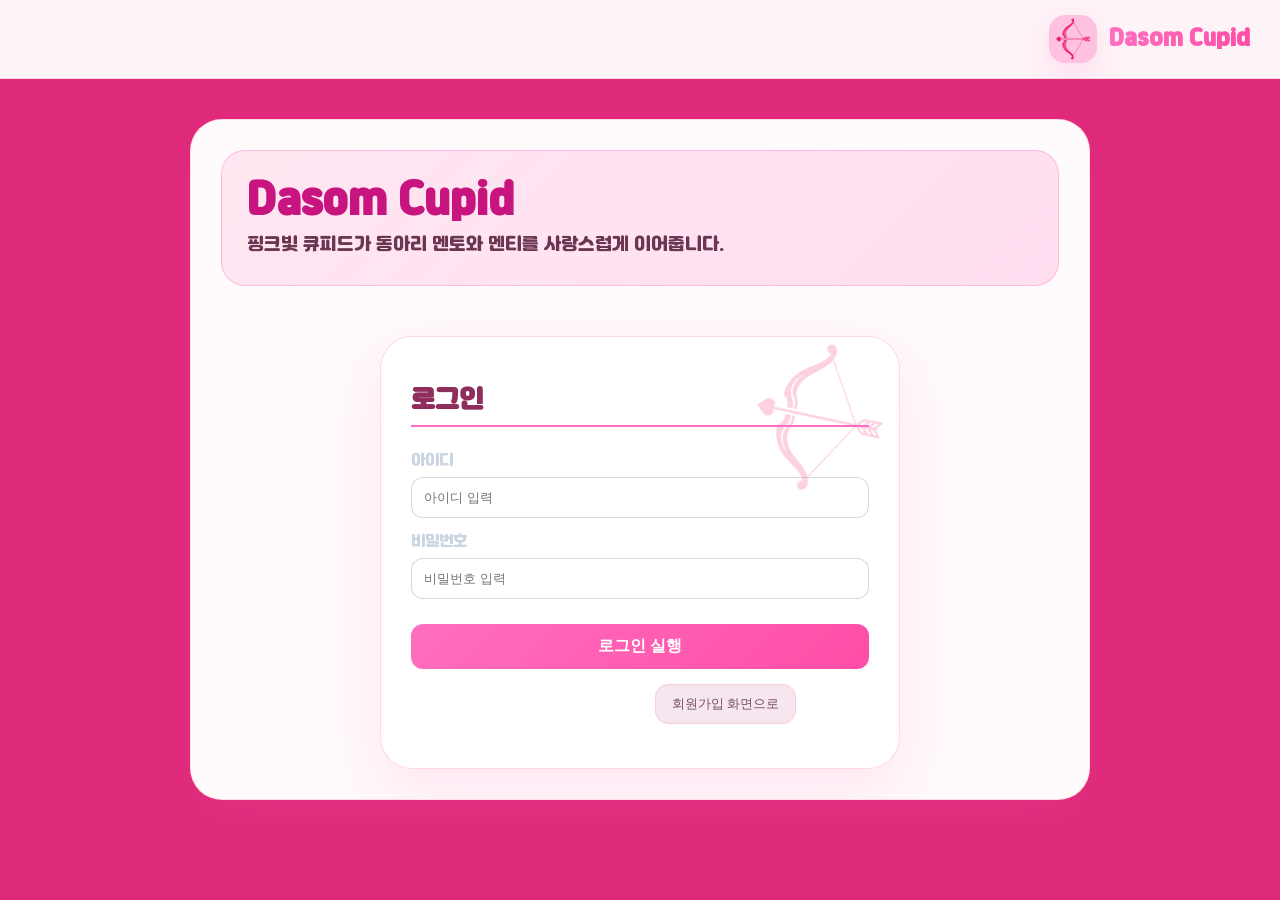
==== frontend/index.html @ c174c7ed "da" ====
<!DOCTYPE html>
<html lang="ko">
<head>
    <meta charset="UTF-8">
    <meta name="viewport" content="width=device-width, initial-scale=1.0">
    <title>Dasom Cupid</title>
    <link rel="icon" href="img/cupid_logo.png" type="image/png">
    <link href="https://fonts.googleapis.com/css2?family=Inter:wght@300;400;500;600&display=swap" rel="stylesheet">
    <link rel="stylesheet" href="css/style.css">
    <link rel="stylesheet" href="css/mission.css">
</head>
<body>
    <div class="background-shapes">
        <div class="shape shape-1"></div>
        <div class="shape shape-2"></div>
        <div class="shape shape-3"></div>
    </div>
    
    <nav id="navbar" class="glass-nav">
        <div class="nav-links">
            <button onclick="switchScreen('profile')" id="btn-profile" style="display:none;">내 프로필</button>
            <button onclick="switchScreen('mission')" id="btn-mission" style="display:none;">미션 보드</button>
            <button onclick="switchScreen('score')" id="btn-score" style="display:none;">리더보드</button>
            <button onclick="switchScreen('matching')" id="btn-matching" style="display:none;">매칭 현황</button>
            <button onclick="switchScreen('users')" id="btn-users" style="display:none;">회원 목록</button>
            <button onclick="logout()" id="btn-logout" class="nav-logout" style="display:none;">로그아웃</button>
        </div>
        <div class="logo">
            <span class="logo-mark" aria-hidden="true">
                <img src="img/cupid_logo.png" alt="Dasom Cupid 로고">
            </span>
            <span class="logo-title">Dasom Cupid</span>
        </div>
    </nav>

    <div class="container glass-container">
        <div class="hero">
            <div class="hero-text">
                <h1>Dasom Cupid</h1>
                <p>핑크빛 큐피드가 동아리 멘토와 멘티를 사랑스럽게 이어줍니다.</p>
            </div>
        </div>
        <!-- 1. 로그인 + 회원가입 창 -->
        <div id="login" class="screen active fade-in">
            <h2>로그인</h2>
            <div class="form-group">
                <label>아이디</label>
                <input type="text" id="login-username" placeholder="아이디 입력">
            </div>
            <div class="form-group">
                <label>비밀번호</label>
                <input type="password" id="login-password" placeholder="비밀번호 입력">
            </div>
            <button class="btn-submit" onclick="login()">로그인 실행</button>
            <p id="login-msg" class="msg"></p>
            <p class="login-note" style="margin-top:15px;">회원가입이 처음이신가요? <button class="btn-secondary" onclick="switchScreen('signup')">회원가입 화면으로</button></p>
        </div>

        <!-- 2. 회원가입 창 -->
        <div id="signup" class="screen fade-in">
            <h2>새로운 다소미 가입</h2>
            <div class="signup-box">
                <div class="form-grid">
                    <div class="form-group">
                        <label>아이디</label>
                        <input type="text" id="reg-id" placeholder="ID">
                    </div>
                    <div class="form-group">
                        <label>비밀번호</label>
                        <input type="password" id="reg-pwd">
                    </div>
                    <div class="form-group">
                        <label>이름</label>
                        <input type="text" id="reg-name">
                    </div>
                    <div class="form-group">
                        <label>성별</label>
                        <select id="reg-gender"><option value="M">남성</option><option value="F">여성</option></select>
                    </div>
                    <div class="form-group">
                        <label>나이</label>
                        <input type="number" id="reg-age" value="20">
                    </div>
                    <div class="form-group">
                        <label>MBTI</label>
                        <input type="text" id="reg-mbti" placeholder="예: INTP">
                    </div>
                    <div class="form-group">
                        <label>주거 형태</label>
                        <select id="reg-living"><option value="자취">자취</option><option value="통학">통학</option><option value="기숙사">기숙사</option></select>
                    </div>
                    <div class="form-group">
                        <label>학적 상태 (역할)</label>
                        <select id="reg-role"><option value="false">신입생 (멘티)</option><option value="true">재학생 (멘토)</option></select>
                    </div>
                    <div class="form-group span-2">
                        <label>휴대폰 번호</label>
                        <input type="text" id="reg-phone" placeholder="010-0000-0000">
                    </div>
                    <div class="form-group span-2">
                        <label>취미 (관심 분야 다중 선택)</label>
                        <div id="hobbies-container" class="hobbies-grid">
                            <!-- JS로 취미 카테고리 렌더링 예정 -->
                        </div>
                    </div>
                </div>
                <button class="btn-submit" onclick="register()">회원가입 실행</button>
                <p id="reg-msg" class="msg"></p>
                <p class="login-note" style="margin-top:15px;">이미 계정이 있으신가요? <button class="btn-secondary" onclick="switchScreen('login')">로그인 화면으로</button></p>
            </div>
        </div>

        <!-- 3. 프로필 창 (내 프로필 + 매칭 상대) -->
        <div id="profile" class="screen fade-in">
            <h2>내 프로필</h2>
            <div class="profile-grid">
                <div class="card glass-card" id="profile-info">
                    <p>로그인하면 내 프로필 정보를 이곳에서 확인할 수 있습니다.</p>
                </div>
                <div class="card glass-card" id="partner-info">
                    <h3>매칭 상대</h3>
                    <p>매칭 정보를 불러오는 중입니다.</p>
                </div>
            </div>
            <div class="actions" style="margin-top:18px; gap:10px; display:flex; flex-wrap:wrap;">
                <button class="btn-secondary" onclick="loadProfileScreen()">새로고침</button>
            </div>
        </div>

        <!-- 4. 매칭 창 -->
        <div id="matching" class="screen fade-in">
            <h2>매칭 결과</h2>
            <div class="actions">
                <button class="btn-secondary" onclick="triggerMatching()" id="btn-admin-match" style="display:none;">매칭 알고리즘 실행</button>
                <button class="btn-secondary" onclick="fetchMyMatch()" id="btn-refresh-match">내 매칭 정보 새로고침</button>
            </div>
            <div class="admin-note" id="admin-match-result" style="display:none;"></div>
            <div class="card glass-card" id="match-info">
                <h3>내 파트너 정보</h3>
                <p>아직 매칭 정보를 불러오지 않았거나, 매칭되지 않았습니다.</p>
            </div>
        </div>

        <!-- 4. 미션 창 -->
        <div id="mission" class="screen fade-in">
            <h2>진행중인 미션 보드</h2>
            <div class="actions">
                <button class="btn-secondary" onclick="fetchMissions()">우리 팀 미션 새로고침</button>
            </div>
            <div class="progress-header">
                <div class="progress-text"><span id="mission-completed-count">0</span> / 8</div>
                <div class="progress-bar"><div class="progress-bar-fill" id="mission-progress-bar-fill"></div></div>
            </div>
            <div class="dasom-wrap">
                <img src="img/dasom-map.png" alt="DASOM 진행 지도" class="dasom-map-img">
                <div class="island-overlays" id="mission-island-overlays"></div>
                <div id="mission-walker" class="walker-marker">🐾</div>
            </div>
            <p class="map-hint">섬 위의 <strong>?</strong> 를 눌러 그 섬의 미션을 확인하세요.</p>
            <div class="debug-panel" id="missionDebugPanel">
                <label for="missionDebugSlider">진행도 조절 (테스트용): <span id="missionDebugValue">0</span> / 8</label>
                <input type="range" id="missionDebugSlider" min="0" max="8" value="0" step="1">
                <div style="margin-top:8px; font-size:12px; color:var(--muted);">테스트용 슬라이더는 화면 진행도만 조절합니다.</div>
            </div>
            <div class="card glass-card" id="assign-mission-admin" style="margin-top:20px; border: 1px dashed #a855f7; display:none;">
                <h3>새로운 미션 할당 (관리자용 Mock)</h3>
                <input type="number" id="mission-match-id" placeholder="매칭 ID (위의 내 매칭정보에서 확인)" style="margin-bottom:10px;">
                <input type="text" id="mission-title" placeholder="미션 제목" style="margin-bottom:10px;">
                <input type="text" id="mission-desc" placeholder="내용" style="margin-bottom:10px;">
                <button class="btn-submit" onclick="adminAssignMission()">팀에 미션 부여하기</button>
                <p id="mission-assign-msg" class="msg"></p>
            </div>
        </div>

        <!-- 5. 점수 확인 창 -->
        <div id="score" class="screen fade-in">
            <h2>점수 확인 (리더보드)</h2>
            <div class="actions">
                <button class="btn-secondary" onclick="fetchLeaderboard()">리더보드 업데이트</button>
            </div>
            <table class="glass-table">
                <thead>
                    <tr>
                        <th>순위</th>
                        <th>멘토-멘티 팀</th>
                        <th>완료 누적 미션 수</th>
                        <th>누적 점수</th>
                    </tr>
                </thead>
                <tbody id="leaderboard-body">
                </tbody>
            </table>
        </div>

        <!-- 6. 회원 목록 창 -->
        <div id="users" class="screen fade-in">
            <h2>전체 회원 목록 (관리자 모드)</h2>
            <div class="actions">
                <button class="btn-secondary" onclick="fetchUsers()">회원 목록 새로고침</button>
            </div>
            <table class="glass-table">
                <thead>
                    <tr>
                        <th>ID (이름)</th>
                        <th>역할</th>
                        <th>MBTI</th>
                        <th>거주지</th>
                        <th>취미</th>
                        <th>상태</th>
                    </tr>
                </thead>
                <tbody id="users-body">
                </tbody>
            </table>
        </div>
    </div>

    <!-- 섬 미션 목록 팝업 (지도의 ? 아이콘 클릭 시) -->
    <div class="modal-overlay" id="islandModal">
        <div class="modal-card island-modal-card">
            <h3 id="islandModalTitle">섬</h3>
            <p class="island-modal-sub" id="islandModalSub"></p>
            <div class="mission-list" id="islandMissionList"></div>
            <div class="modal-actions">
                <button id="islandModalClose" class="btn-secondary">닫기</button>
            </div>
        </div>
    </div>

    <!-- 미션 사진 인증 모달 -->
    <div class="modal-overlay" id="missionUploadModal">
        <div class="modal-card">
            <h3 id="missionModalTitle">미션 제목</h3>
            <input type="file" id="missionPhotoInput" accept="image/*">
            <p class="modal-msg" id="missionModalMsg"></p>
            <div class="modal-actions">
                <button id="missionModalCancel" class="btn-secondary">취소</button>
                <button id="missionModalSubmit" class="btn-primary">완료 처리</button>
            </div>
        </div>
    </div>

    <script src="js/app.js"></script>
    <script>
    const SESSION_KEY = 'dasom_session';

    function saveSession() {
        localStorage.setItem(SESSION_KEY, JSON.stringify({
            userId: currentUserId,
            matchId: currentMatchId,
            isAdmin: isAdmin
        }));
    }

    function clearSession() {
        localStorage.removeItem(SESSION_KEY);
    }

    async function restoreSession() {
        const raw = localStorage.getItem(SESSION_KEY);
        if (!raw) return;

        let saved;
        try {
            saved = JSON.parse(raw);
        } catch (e) {
            clearSession();
            return;
        }
        if (!saved.userId && !saved.isAdmin) return;

        currentUserId = saved.userId;
        currentMatchId = saved.matchId;
        isAdmin = saved.isAdmin === true;

        applyNavForRole();
        document.getElementById('btn-mission').style.display = saved.matchId ? 'inline-block' : 'none';

        if (isAdmin) {
            switchScreen('matching');
            return;
        }

        try {
            const res = await fetch(`${API_BASE_URL}/users/${saved.userId}`);
            if (!res.ok) throw new Error();
            currentUserProfile = await res.json();
        } catch (e) {
            clearSession();
            return;
        }

        switchScreen('profile');
    }

    const _originalLogin = window.login;
    window.login = async function () {
        currentUserId = null;
        isAdmin = false;
        clearSession();
        await _originalLogin.apply(this, arguments);
        if (currentUserId || isAdmin) {
            saveSession();
        }
    };

    window.addEventListener('load', restoreSession);
    </script>
</body>
</html>
---- frontend/css/style.css ----
:root {
    --primary: #ff6fbf;
    --primary-hover: #ff4da6;
    --bg-color: #df2a7b;
    --text-color: #2b1a32;
    --glass-bg: rgba(255, 255, 255, 0.95);
    --glass-border: rgba(255, 182, 193, 0.45);
    --card-bg: rgba(255, 255, 255, 0.98);
    --shadow-color: rgba(255, 111, 191, 0.18);
}

@font-face {
    font-family: 'JalnanGothic';
    src: url('../../fonts/Jalnan2TTF.ttf') format('truetype'),
        url('../../fonts/Jalnan2.otf') format('opentype');
    font-weight: normal;
    font-style: normal;
    font-display: swap;
}

body {
    font-family: 'JalnanGothic', 'Inter', sans-serif;
    background: var(--bg-color);
    color: var(--text-color);
    margin: 0;
    padding: 0;
    min-height: 100vh;
    overflow-x: hidden;
}

/* Background Animated Shapes for modern look */
.background-shapes {
    display: none;
}

.shape {
    position: absolute;
    filter: blur(80px);
    opacity: 0.6;
    animation: float 20s infinite alternate;
}

.shape-1 {
    top: -10%;
    left: -10%;
    width: 520px;
    height: 520px;
    background: #ff99c8;
    border-radius: 50%;
}

.shape-2 {
    bottom: -20%;
    right: -14%;
    width: 640px;
    height: 640px;
    background: #ff5eb1;
    border-radius: 50%;
    animation-delay: -5s;
}

.shape-3 {
    top: 32%;
    left: 42%;
    width: 360px;
    height: 360px;
    background: #ffb8d9;
    border-radius: 50%;
    animation-delay: -10s;
}

@keyframes float {
    0% {
        transform: translate(0, 0) scale(1);
    }

    100% {
        transform: translate(100px, 50px) scale(1.2);
    }
}

/* Nav */
.glass-nav {
    background: rgba(255, 255, 255, 0.95);
    backdrop-filter: blur(12px);
    -webkit-backdrop-filter: blur(12px);
    border-bottom: 1px solid rgba(255, 182, 193, 0.45);
    padding: 15px 30px;
    display: flex;
    justify-content: space-between;
    align-items: center;
    position: sticky;
    top: 0;
    z-index: 100;
}

.logo {
    display: inline-flex;
    align-items: center;
    gap: 12px;
    font-size: 1.25rem;
    font-weight: 700;
    color: var(--text-color);
}

.logo-mark {
    width: 48px;
    height: 48px;
    display: inline-flex;
    border-radius: 16px;
    background: rgba(255, 77, 166, 0.3);
    align-items: center;
    justify-content: center;
    box-shadow: 0 10px 30px rgba(255, 77, 166, 0.15);
}

.logo-mark img {
    width: 180%;
    height: 180%;
    object-fit: contain;
    border-radius: 10px;
}

.logo-title {
    display: inline-block;
    background: linear-gradient(90deg, #ff6fbf, #ff4da6);
    -webkit-background-clip: text;
    -webkit-text-fill-color: transparent;
}
<<<<<<< HEAD
.nav-links {
    display: flex;
    align-items: center;
    gap: 8px;
}
=======

>>>>>>> master
.nav-links button {
    background: rgba(255, 255, 255, 0.75);
    color: var(--text-color);
    border: 1px solid var(--glass-border);
    padding: 9px 18px;
    margin: 0;
    cursor: pointer;
    border-radius: 10px;
    transition: all 0.2s;
    font-weight: 600;
    font-size: 0.95rem;
    box-shadow: 0 2px 6px rgba(255, 111, 191, 0.12);
}

.nav-links button:hover {
    background: #fff;
    border-color: var(--primary);
    transform: translateY(-1px);
}

.nav-links button.active {
    background: var(--primary);
    color: #fff;
    border-color: var(--primary-hover);
    box-shadow: 0 4px 14px rgba(255, 111, 191, 0.45);
}

/* 로그아웃은 화면 이동이 아니므로 메뉴 탭과 구분되게 */
.nav-links .nav-logout {
    margin-left: 14px;
    background: transparent;
    color: var(--primary-hover);
    border: 1px dashed var(--primary);
    box-shadow: none;
    position: relative;
}
.nav-links .nav-logout::before {
    content: '';
    position: absolute;
    left: -8px;
    top: 20%;
    height: 60%;
    border-left: 1px solid var(--glass-border);
}
.nav-links .nav-logout:hover {
    background: var(--primary);
    color: #fff;
    border-style: solid;
}

/* Container */
.container {
    max-width: 900px;
    margin: 40px auto;
    padding: 30px;
    border-radius: 32px;
}

.glass-container {
    background: var(--card-bg);
    backdrop-filter: blur(10px);
    -webkit-backdrop-filter: blur(10px);
    border: 1px solid var(--glass-border);
    box-shadow: 0 20px 45px -20px var(--shadow-color);
    position: relative;
    overflow: hidden;
}

.hero {
    display: flex;
    flex-wrap: wrap;
    align-items: center;
    justify-content: space-between;
    gap: 20px;
    padding: 30px 25px;
    margin-bottom: 30px;
    border-radius: 24px;
    background: linear-gradient(135deg, rgba(255, 117, 177, 0.14), rgba(255, 111, 191, 0.2));
    border: 1px solid rgba(255, 111, 191, 0.35);
}

.hero-text h1 {
    margin: 0;
    font-size: 2.4rem;
    line-height: 1.1;
    color: #c8147f;
}

.hero-text p {
    margin: 12px 0 0;
    font-size: 1.05rem;
    color: #6b3652;
}

#login {
    max-width: 520px;
    margin: 50px auto 0;
    position: relative;
    z-index: 2;
    background: rgba(255, 255, 255, 0.98);
    padding: 30px;
    border-radius: 32px;
    border: 1px solid rgba(255, 182, 193, 0.55);
    box-shadow: 0 24px 60px rgba(255, 111, 191, 0.15);
}

#login::before {
    content: '';
    position: absolute;
    top: -80px;
    right: -80px;
    width: 320px;
    height: 320px;
    background: url('../img/cupid_logo.png') center/contain no-repeat;
    opacity: 0.2;
    transform: rotate(12deg);
    pointer-events: none;
}

#login h2 {
    position: relative;
    z-index: 1;
}

.screen {
    display: none;
    position: relative;
}

.screen.active {
    display: block;
}

h2 {
    border-bottom: 2px solid var(--primary);
    padding-bottom: 10px;
    margin-bottom: 25px;
    font-weight: 600;
    color: #8f2d5c;
}

/* Animations */
.fade-in {
    animation: fadeIn 0.4s ease-out forwards;
}

@keyframes fadeIn {
    from {
        opacity: 0;
        transform: translateY(10px);
    }

    to {
        opacity: 1;
        transform: translateY(0);
    }
}

/* Form Styles */
.form-grid {
    display: grid;
    grid-template-columns: 1fr 1fr;
    gap: 20px;
}

.span-2 {
    grid-column: span 2;
}

.auth-separator {
    text-align: center;
    margin: 25px 0 18px;
    color: rgba(255, 255, 255, 0.7);
    position: relative;
}

.auth-separator::before,
.auth-separator::after {
    content: '';
    position: absolute;
    top: 50%;
    width: 30%;
    height: 1px;
    background: rgba(255, 255, 255, 0.2);
}

.auth-separator::before {
    left: 0;
}

.auth-separator::after {
    right: 0;
}

.login-note {
    color: rgba(255, 255, 255, 0.85);
    font-size: 0.88rem;
    margin-top: 10px;
    text-align: center;
}

.login-note strong {
    color: #f9a8d4;
}

.signup-box {
    padding: 22px;
    border: 1px solid rgba(255, 255, 255, 0.12);
    border-radius: 22px;
    background: rgba(255, 255, 255, 0.08);
    box-shadow: inset 0 0 20px rgba(255, 255, 255, 0.04);
}

.hobbies-grid {
    display: grid;
    grid-template-columns: repeat(2, minmax(0, 1fr));
    gap: 12px;
}

.admin-note {
    color: #fde68a;
    background: rgba(148, 163, 184, 0.12);
    border: 1px solid rgba(248, 113, 113, 0.15);
    padding: 12px 14px;
    border-radius: 14px;
    margin-bottom: 16px;
}

.form-group {
    margin-bottom: 15px;
}

label {
    display: block;
    margin-bottom: 8px;
    font-weight: 500;
    font-size: 0.9rem;
    color: #cbd5e1;
}

input[type="text"],
input[type="password"],
input[type="number"],
select {
    width: 100%;
    padding: 12px;
    box-sizing: border-box;
    background: rgba(255, 255, 255, 0.9);
    border: 1px solid rgba(148, 163, 184, 0.4);
    color: var(--text-color);
    border-radius: 12px;
    transition: border-color 0.3s, box-shadow 0.3s;
}

input:focus,
select:focus {
    outline: none;
    border-color: var(--primary);
    box-shadow: 0 0 0 4px rgba(139, 92, 246, 0.12);
}

.btn-submit {
    background: linear-gradient(135deg, var(--primary), #ff4da6);
    color: white;
    border: none;
    padding: 12px 20px;
    cursor: pointer;
    border-radius: 12px;
    width: 100%;
    font-size: 1rem;
    font-weight: 700;
    margin-top: 10px;
    transition: transform 0.2s, box-shadow 0.2s;
}

.btn-submit:hover {
    transform: translateY(-2px);
    box-shadow: 0 10px 20px rgba(99, 102, 241, 0.3);
}

.btn-secondary {
    background: rgba(255, 240, 250, 0.95);
    color: #a61f74;
    border: 1px solid rgba(255, 182, 193, 0.55);
    padding: 10px 16px;
    cursor: pointer;
    border-radius: 14px;
    transition: background 0.3s, transform 0.2s;
}

.btn-secondary:hover {
    background: rgba(255, 230, 242, 0.95);
    transform: translateY(-1px);
}

.actions {
    margin-bottom: 20px;
    display: flex;
    flex-wrap: wrap;
    gap: 10px;
}

.login-note {
    color: rgba(255, 255, 255, 0.85);
    font-size: 0.88rem;
    margin-top: 10px;
    text-align: center;
}

.login-note strong {
    color: #f9a8d4;
}

/* Card Styles */
.card {
    padding: 20px;
    border-radius: 12px;
    margin-bottom: 20px;
}

.glass-card {
    background: rgba(255, 255, 255, 0.03);
    border: 1px solid rgba(255, 255, 255, 0.05);
    box-shadow: inset 0 0 20px rgba(255, 255, 255, 0.02);
}

.glass-card h3 {
    margin-top: 0;
    color: #a855f7;
}

/* 프로필 화면: 내 정보 + 매칭 상대를 나란히 */
.profile-grid {
    display: grid;
    grid-template-columns: 1fr 1fr;
    gap: 18px;
    align-items: start;
}
.profile-grid .card { margin-bottom: 0; }
.profile-grid #partner-info {
    border: 1px solid rgba(255, 111, 191, 0.45);
    background: rgba(255, 111, 191, 0.07);
}
.partner-name {
    font-size: 1.35rem;
    font-weight: 700;
    color: var(--primary-hover, #ff4da6);
    margin: 4px 0 12px;
}
.partner-wait { font-size: 0.88rem; color: var(--muted, #8f2d5c); }

@media (max-width: 760px) {
    .profile-grid { grid-template-columns: 1fr; }
}

/* Table Styles */
table {
    width: 100%;
    border-collapse: separate;
    border-spacing: 0;
    margin-top: 10px;
}

th,
td {
    border-bottom: 1px solid var(--glass-border);
    padding: 15px;
    text-align: center;
}

th {
    background-color: rgba(0, 0, 0, 0.2);
    font-weight: 600;
    color: #e2e8f0;
}

tr:hover td {
    background-color: rgba(255, 255, 255, 0.02);
}

.msg {
    margin-top: 10px;
    font-size: 0.9rem;
    color: #34d399;
}
---- frontend/css/mission.css ----
:root {
    --muted: #7a4d6b;
    --done: #ff90c8;
    --locked-bg: rgba(255, 223, 242, 0.7);
    --card-border: rgba(255, 182, 193, 0.55);
}

* {
    box-sizing: border-box;
}

body {
    font-family: 'JalnanGothic', 'Inter', sans-serif;
    color: var(--text-color);
    margin: 0;
    min-height: 100vh;
}

.page {
    max-width: 920px;
    margin: 0 auto;
    padding: 28px 20px 60px;
    background: rgba(255, 255, 255, 0.84);
    border-radius: 32px;
    box-shadow: 0 30px 70px rgba(255, 111, 191, 0.12);
    border: 1px solid rgba(255, 182, 193, 0.35);
}

/* 미션 보드: 지도를 화면 폭 가득 크게 */
#mission .dasom-wrap {
    width: 100%;
    max-width: none;
}

.map-hint {
    text-align: center;
    font-size: 13px;
    color: var(--muted);
    margin: 10px 0 0;
}

/* 섬 위의 물음표 마커 — 누르면 그 섬 미션 목록이 뜬다 */
.island-quest {
    position: absolute;
    width: 6%;
    aspect-ratio: 1;
    transform: translate(-50%, -50%);
    border-radius: 50%;
    background: #fff;
    border: 3px solid var(--primary);
    color: var(--primary);
    font-size: clamp(13px, 2.4vw, 22px);
    font-weight: 900;
    display: flex;
    align-items: center;
    justify-content: center;
    cursor: pointer;
    box-shadow: 0 3px 10px rgba(0, 0, 0, 0.3);
    transition: transform 0.2s ease, box-shadow 0.2s ease;
    animation: questPulse 1.8s ease-in-out infinite;
}

.island-quest:hover {
    transform: translate(-50%, -50%) scale(1.15);
}

.island-quest.locked {
    background: #d8d8d8;
    border-color: #9a9a9a;
    color: #6b6b6b;
    cursor: not-allowed;
    animation: none;
    opacity: 0.85;
}

.island-quest.done {
    background: var(--done);
    border-color: #fff;
    color: #fff;
    animation: none;
}

@keyframes questPulse {

    0%,
    100% {
        box-shadow: 0 3px 10px rgba(0, 0, 0, 0.3);
    }

    50% {
        box-shadow: 0 3px 18px 4px rgba(255, 111, 191, 0.75);
    }
}

/* 섬 미션 목록 팝업 */
.island-modal-card {
    max-width: 460px;
}

.island-modal-sub {
    margin: 0 0 12px;
    font-size: 12px;
    color: var(--muted);
}

.island-modal-card .mission-list {
    margin-top: 0;
    max-height: 50vh;
    overflow-y: auto;
}

/* 상단 뒤로가기 */
.top-bar {
    margin-bottom: 20px;
}

.back-btn {
    background: rgba(255, 255, 255, 0.96);
    color: var(--text-color);
    border: 1px solid rgba(255, 182, 193, 0.55);
    border-radius: 999px;
    padding: 10px 18px;
    font-size: 14px;
    cursor: pointer;
    transition: transform 0.2s ease, background 0.2s ease;
    box-shadow: 0 15px 30px rgba(255, 111, 191, 0.12);
}

.back-btn:hover {
    background: rgba(255, 228, 241, 0.9);
    border-color: var(--primary);
    transform: translateY(-1px);
}

/* 임시: 이펙트 비교용 드롭다운 (고른 뒤 제거할 것) */
.effect-picker {
    display: flex;
    align-items: center;
    gap: 10px;
    margin-bottom: 10px;
    padding: 10px 12px;
    border-radius: 10px;
    border: 1px dashed #f59e0b;
    background: rgba(245, 158, 11, 0.08);
    font-size: 12px;
    color: #fbbf24;
}

.effect-picker select {
    margin-left: 6px;
    background: rgba(255, 255, 255, 0.08);
    color: var(--text-color);
    border: 1px solid var(--card-border);
    border-radius: 6px;
    padding: 3px 6px;
}

.effect-picker button {
    background: #f59e0b;
    color: #1e293b;
    border: none;
    border-radius: 6px;
    padding: 5px 10px;
    cursor: pointer;
    font-weight: 700;
    font-size: 12px;
}

/* 로그인 대체용 테스트 입력 (실제 로그인 연동 전까지) */
.demo-auth {
    display: flex;
    flex-wrap: wrap;
    align-items: center;
    gap: 10px;
    margin-bottom: 20px;
    padding: 10px 12px;
    border-radius: 10px;
    border: 1px dashed var(--card-border);
    font-size: 12px;
    color: var(--muted);
}

.demo-auth input {
    width: 60px;
    margin-left: 4px;
    background: rgba(255, 255, 255, 0.06);
    border: 1px solid var(--card-border);
    border-radius: 6px;
    color: var(--text-color);
    padding: 3px 6px;
}

.demo-auth button {
    background: var(--primary);
    color: #fff;
    border: none;
    border-radius: 6px;
    padding: 5px 10px;
    cursor: pointer;
    font-size: 12px;
}

/* 상단 진행도 */
.progress-header {
    text-align: center;
    margin-bottom: 18px;
}

.progress-text {
    font-size: 30px;
    font-weight: 800;
    color: #c8147f;
}

.progress-bar {
    margin-top: 12px;
    height: 14px;
    border-radius: 999px;
    background: var(--locked-bg);
    overflow: hidden;
    box-shadow: inset 0 0 10px rgba(255, 111, 191, 0.08);
}

.progress-bar-fill {
    height: 100%;
    width: 0%;
    background: linear-gradient(90deg, var(--primary), #ff4da6);
    border-radius: 999px;
    transition: width 0.6s ease;
}

/* DASOM 지도 */
.dasom-wrap {
    position: relative;
    margin: 20px 0 16px;
    border-radius: 24px;
    overflow: hidden;
    border: 1px solid rgba(255, 182, 193, 0.4);
    box-shadow: 0 18px 50px rgba(255, 111, 191, 0.08);
}

.dasom-map-img {
    display: block;
    width: 100%;
    height: auto;
    opacity: 0.95;
}

.island-overlays {
    position: absolute;
    inset: 0;
}

/* 섬 하나를 덮어 어둡게 만드는 레이어. locked면 보이고, 열리면 사라짐.
   가장자리를 radial-gradient로 흐리게 빼서 섬 윤곽과 안 맞아도 티가 덜 나게 함 */
.island-dim {
    position: absolute;
    transform: translate(-50%, -50%);
    border-radius: 50%;
    background: radial-gradient(ellipse at center,
            rgba(28, 40, 64, 0.62) 0%,
            rgba(28, 40, 64, 0.5) 40%,
            rgba(28, 40, 64, 0.22) 68%,
            rgba(28, 40, 64, 0) 88%);
    transition: opacity 0.7s ease;
    pointer-events: none;
}

/* 잠김만 어둡게. 열린 섬은 지금 진행할 수 있는 곳이므로 완전히 밝게 둔다. */
.island-dim.is-open,
.island-dim.is-done {
    opacity: 0;
}

/* 그림에 이미 그려진 자물쇠 배지를 덮는 흰 원 + 상태 아이콘 */
.island-badge {
    position: absolute;
    width: 4.2%;
    aspect-ratio: 1;
    transform: translate(-50%, -50%);
    border-radius: 50%;
    background: #fdfcf7;
    border: 2px solid #d9cdbb;
    box-shadow: 0 2px 5px rgba(0, 0, 0, 0.25);
    display: flex;
    align-items: center;
    justify-content: center;
    font-size: clamp(11px, 2vw, 20px);
    line-height: 1;
    transition: transform 0.4s ease, box-shadow 0.4s ease;
    pointer-events: none;
}

.island-badge.locked {
    filter: grayscale(0.5);
}

.island-badge.done {
    border-color: #f5a3bb;
    box-shadow: 0 0 10px 2px rgba(245, 163, 187, 0.9);
}

/* 캐릭터는 배지가 아니므로 원형 배경 없이 아이콘만 (마커들과 헷갈리지 않게) */
.walker-marker {
    position: absolute;
    top: 0;
    left: 0;
    font-size: clamp(20px, 3vw, 32px);
    line-height: 1;
    transform: translate(-50%, -50%);
    transition: left 0.8s ease, top 0.8s ease;
    filter: drop-shadow(0 2px 5px rgba(0, 0, 0, 0.55));
    pointer-events: none;
    animation: walkerBob 1.6s ease-in-out infinite;
}

@keyframes walkerBob {

    0%,
    100% {
        margin-top: 0;
    }

    50% {
        margin-top: -6px;
    }
}

/* 미션 목록 */
.mission-list {
    display: flex;
    flex-direction: column;
    gap: 14px;
    margin-top: 24px;
}

.mission-item {
    display: flex;
    align-items: center;
    gap: 12px;
    padding: 16px 18px;
    border-radius: 18px;
    background: rgba(255, 244, 250, 0.95);
    border: 1px solid rgba(255, 182, 193, 0.45);
    box-shadow: 0 8px 25px rgba(255, 111, 191, 0.08);
}

.mission-item .badge {
    width: 26px;
    height: 26px;
    flex: none;
    border-radius: 50%;
    display: flex;
    align-items: center;
    justify-content: center;
    font-size: 13px;
    font-weight: 700;
    background: rgba(255, 255, 255, 0.08);
}

.mission-item .title {
    flex: 1;
    font-size: 14px;
}

.mission-item .stage-tag {
    font-size: 11px;
    color: var(--muted);
}

.mission-item.locked {
    opacity: 0.4;
    filter: grayscale(0.6);
}

.mission-item.open {
    cursor: pointer;
    border-color: var(--primary);
}

.mission-item.open:hover {
    background: rgba(99, 102, 241, 0.12);
}

.mission-item.done {
    border-color: var(--done);
}

.mission-item.done .badge {
    background: var(--done);
    color: #0f172a;
}

.mission-item.done .title {
    color: var(--muted);
    text-decoration: line-through;
}

/* 디버그 패널 (테스트용, 실제 배포 화면에서는 제거) */
.debug-panel {
    margin-top: 32px;
    padding: 14px;
    border-radius: 12px;
    border: 1px dashed var(--card-border);
    font-size: 12px;
    color: var(--muted);
}

.debug-panel input[type="range"] {
    width: 100%;
    margin-top: 8px;
}

/* 사진 업로드 모달 */
.modal-overlay {
    display: none;
    position: fixed;
    inset: 0;
    background: rgba(0, 0, 0, 0.6);
    align-items: center;
    justify-content: center;
    z-index: 100;
}

.modal-overlay.open {
    display: flex;
}

.modal-card {
    width: 90%;
    max-width: 360px;
    background: #fff;
    color: var(--text-color);
    border: 1px solid var(--card-border);
    border-radius: 16px;
    padding: 20px;
    box-shadow: 0 12px 40px rgba(255, 111, 191, 0.35);
}

.modal-card h3 {
    margin: 0 0 14px;
    font-size: 17px;
    color: var(--primary-hover);
}

.modal-card input[type="file"] {
    width: 100%;
    color: var(--text-color);
    font-size: 12px;
}

.modal-msg {
    min-height: 16px;
    font-size: 12px;
    color: #f59e0b;
    margin: 10px 0 0;
}

.modal-actions {
    display: flex;
    gap: 8px;
    margin-top: 16px;
}

.modal-actions button {
    flex: 1;
    padding: 10px;
    border-radius: 8px;
    border: none;
    cursor: pointer;
    font-weight: 600;
}

.btn-secondary {
    background: #f6e6f0;
    color: var(--muted);
}

.btn-primary {
    background: var(--primary);
    color: #fff;
}

.btn-primary:disabled {
    opacity: 0.5;
    cursor: not-allowed;
}

/* 클리어 이펙트: 도장 */
.effect-stamp {
    position: absolute;
    top: 50%;
    left: 50%;
    font-size: 32px;
    font-weight: 900;
    letter-spacing: 2px;
    color: var(--done);
    border: 5px solid var(--done);
    padding: 6px 18px;
    border-radius: 12px;
    opacity: 0;
    pointer-events: none;
    z-index: 10;
    animation: stampIn 0.8s ease forwards;
}

@keyframes stampIn {
    0% {
        opacity: 0;
        transform: translate(-50%, -50%) rotate(-12deg) scale(2);
    }

    30% {
        opacity: 1;
        transform: translate(-50%, -50%) rotate(-12deg) scale(0.9);
    }

    45% {
        transform: translate(-50%, -50%) rotate(-12deg) scale(1.05);
    }

    70% {
        transform: translate(-50%, -50%) rotate(-12deg) scale(1);
    }

    100% {
        opacity: 0;
        transform: translate(-50%, -50%) rotate(-12deg) scale(1);
    }
}

/* 클리어 이펙트: 컨페티 (대안, CURRENT_EFFECT를 "confetti"로 바꾸면 적용) */
.effect-confetti-layer {
    position: absolute;
    top: 50%;
    left: 50%;
    width: 0;
    height: 0;
    pointer-events: none;
    z-index: 10;
}

.confetti-piece {
    position: absolute;
    width: 8px;
    height: 8px;
    top: 0;
    left: 0;
    border-radius: 2px;
    opacity: 0;
    animation: confettiBurst 0.8s ease-out forwards;
}

@keyframes confettiBurst {
    0% {
        opacity: 1;
        transform: translate(0, 0) rotate(0deg);
    }

    100% {
        opacity: 0;
        transform: translate(var(--dx), var(--dy)) rotate(360deg);
    }
}

/* 클리어 이펙트: 네온 링 (대안, CURRENT_EFFECT를 "neon"으로 바꾸면 적용) */
.effect-neon-layer {
    position: absolute;
    top: 50%;
    left: 50%;
    width: 0;
    height: 0;
    pointer-events: none;
    z-index: 10;
}

.neon-ring {
    position: absolute;
    top: 0;
    left: 0;
    width: 40px;
    height: 40px;
    margin: -20px 0 0 -20px;
    border-radius: 50%;
    border: 3px solid #22d3ee;
    box-shadow: 0 0 12px 2px #22d3ee, inset 0 0 12px 2px #22d3ee;
    opacity: 0;
    animation: neonExpand 0.8s ease-out forwards;
}

@keyframes neonExpand {
    0% {
        transform: scale(0.3);
        opacity: 0.9;
    }

    70% {
        opacity: 0.5;
    }

    100% {
        transform: scale(6);
        opacity: 0;
    }
}
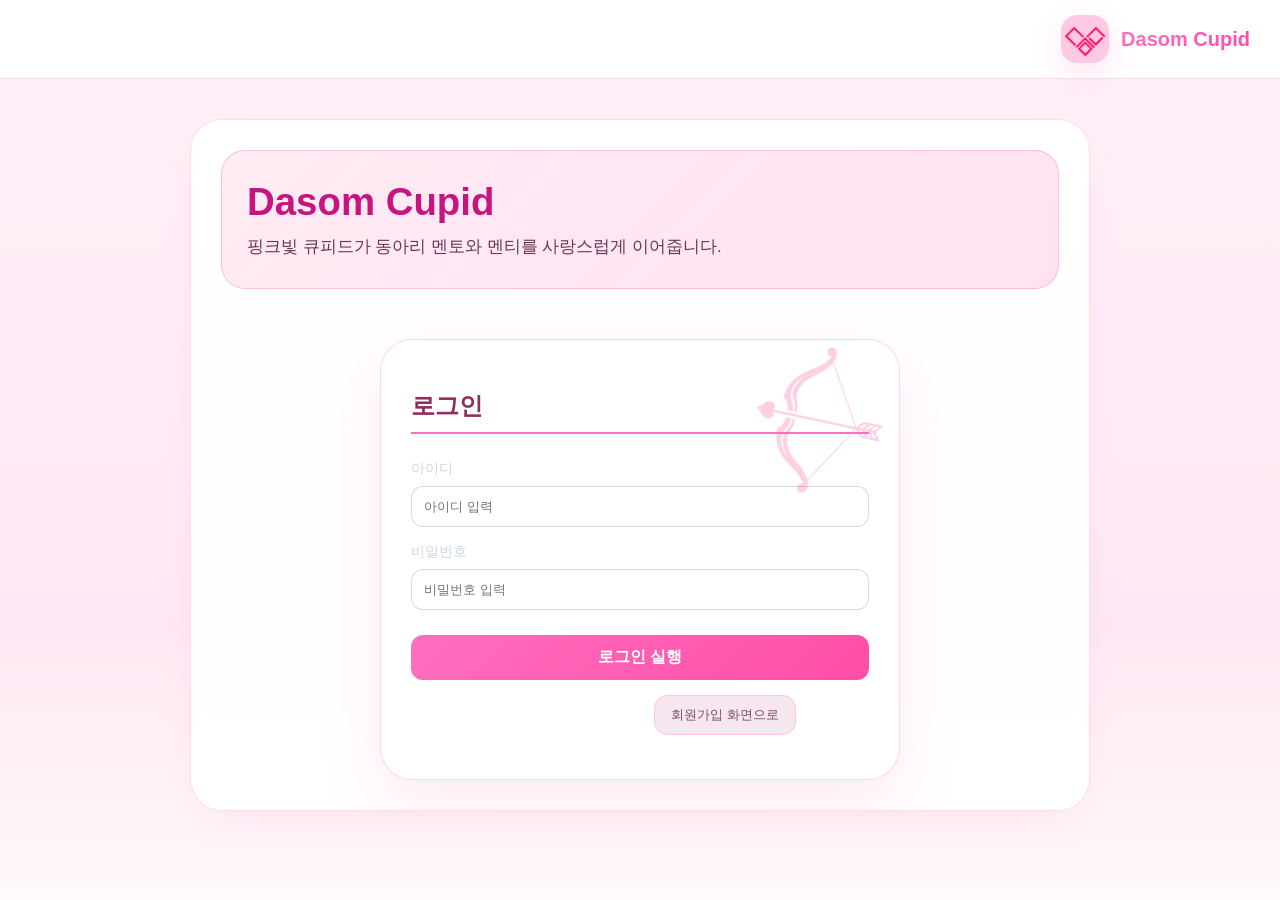
==== commit 8686ec0f: "미션 보드 캐릭터를 발바닥 이모지에서 일러스트 이미지로 교체 - girl.png 배경(회갈색 그라데이션)을 제거한 girl-cutout.png 추가 - 기준점을 발끝으로 변경해 좌" ====
--- a/frontend/index.html
+++ b/frontend/index.html
@@ -27,7 +27,7 @@
         </div>
         <div class="logo">
             <span class="logo-mark" aria-hidden="true">
-                <img src="img/cupid_logo.png" alt="Dasom Cupid 로고">
+                <img src="img/Dasom Logo.png" alt="Dasom Cupid 로고">
             </span>
             <span class="logo-title">Dasom Cupid</span>
         </div>
@@ -154,7 +154,7 @@
             <div class="dasom-wrap">
                 <img src="img/dasom-map.png" alt="DASOM 진행 지도" class="dasom-map-img">
                 <div class="island-overlays" id="mission-island-overlays"></div>
-                <div id="mission-walker" class="walker-marker">🐾</div>
+                <div id="mission-walker" class="walker-marker"><img src="img/girl-cutout.png" alt="진행 캐릭터"></div>
             </div>
             <p class="map-hint">섬 위의 <strong>?</strong> 를 눌러 그 섬의 미션을 확인하세요.</p>
             <div class="debug-panel" id="missionDebugPanel">
--- a/frontend/css/style.css
+++ b/frontend/css/style.css
@@ -1,7 +1,7 @@
 :root {
     --primary: #ff6fbf;
     --primary-hover: #ff4da6;
-    --bg-color: #df2a7b;
+    --bg-color: #fba9ce;
     --text-color: #2b1a32;
     --glass-bg: rgba(255, 255, 255, 0.95);
     --glass-border: rgba(255, 182, 193, 0.45);
@@ -127,16 +127,14 @@
     -webkit-background-clip: text;
     -webkit-text-fill-color: transparent;
 }
-<<<<<<< HEAD
-.nav-links {
+
+<<<<<<< HEAD .nav-links {
     display: flex;
     align-items: center;
     gap: 8px;
 }
-=======
-
->>>>>>> master
-.nav-links button {
+
+=======>>>>>>>master .nav-links button {
     background: rgba(255, 255, 255, 0.75);
     color: var(--text-color);
     border: 1px solid var(--glass-border);
@@ -172,6 +170,7 @@
     box-shadow: none;
     position: relative;
 }
+
 .nav-links .nav-logout::before {
     content: '';
     position: absolute;
@@ -180,6 +179,7 @@
     height: 60%;
     border-left: 1px solid var(--glass-border);
 }
+
 .nav-links .nav-logout:hover {
     background: var(--primary);
     color: #fff;
@@ -474,21 +474,32 @@
     gap: 18px;
     align-items: start;
 }
-.profile-grid .card { margin-bottom: 0; }
+
+.profile-grid .card {
+    margin-bottom: 0;
+}
+
 .profile-grid #partner-info {
     border: 1px solid rgba(255, 111, 191, 0.45);
     background: rgba(255, 111, 191, 0.07);
 }
+
 .partner-name {
     font-size: 1.35rem;
     font-weight: 700;
     color: var(--primary-hover, #ff4da6);
     margin: 4px 0 12px;
 }
-.partner-wait { font-size: 0.88rem; color: var(--muted, #8f2d5c); }
+
+.partner-wait {
+    font-size: 0.88rem;
+    color: var(--muted, #8f2d5c);
+}
 
 @media (max-width: 760px) {
-    .profile-grid { grid-template-columns: 1fr; }
+    .profile-grid {
+        grid-template-columns: 1fr;
+    }
 }
 
 /* Table Styles */
--- a/frontend/css/mission.css
+++ b/frontend/css/mission.css
@@ -1,16 +1,20 @@
 :root {
+    --primary: #ff6fbf;
+    --primary-hover: #ff4da6;
+    --bg-color: #fff0f8;
+    --text-color: #2b1a32;
     --muted: #7a4d6b;
     --done: #ff90c8;
     --locked-bg: rgba(255, 223, 242, 0.7);
+    --card-bg: rgba(255, 255, 255, 0.95);
     --card-border: rgba(255, 182, 193, 0.55);
 }
 
-* {
-    box-sizing: border-box;
-}
+* { box-sizing: border-box; }
 
 body {
-    font-family: 'JalnanGothic', 'Inter', sans-serif;
+    font-family: 'Inter', sans-serif;
+    background: linear-gradient(180deg, #fff0f8 0%, #ffe8f3 70%, #fff9fb 100%);
     color: var(--text-color);
     margin: 0;
     min-height: 100vh;
@@ -81,15 +85,8 @@
 }
 
 @keyframes questPulse {
-
-    0%,
-    100% {
-        box-shadow: 0 3px 10px rgba(0, 0, 0, 0.3);
-    }
-
-    50% {
-        box-shadow: 0 3px 18px 4px rgba(255, 111, 191, 0.75);
-    }
+    0%, 100% { box-shadow: 0 3px 10px rgba(0, 0, 0, 0.3); }
+    50% { box-shadow: 0 3px 18px 4px rgba(255, 111, 191, 0.75); }
 }
 
 /* 섬 미션 목록 팝업 */
@@ -257,11 +254,13 @@
     position: absolute;
     transform: translate(-50%, -50%);
     border-radius: 50%;
-    background: radial-gradient(ellipse at center,
-            rgba(28, 40, 64, 0.62) 0%,
-            rgba(28, 40, 64, 0.5) 40%,
-            rgba(28, 40, 64, 0.22) 68%,
-            rgba(28, 40, 64, 0) 88%);
+    background: radial-gradient(
+        ellipse at center,
+        rgba(28, 40, 64, 0.62) 0%,
+        rgba(28, 40, 64, 0.5) 40%,
+        rgba(28, 40, 64, 0.22) 68%,
+        rgba(28, 40, 64, 0) 88%
+    );
     transition: opacity 0.7s ease;
     pointer-events: none;
 }
@@ -301,29 +300,29 @@
 }
 
 /* 캐릭터는 배지가 아니므로 원형 배경 없이 아이콘만 (마커들과 헷갈리지 않게) */
+/* 진행 캐릭터. 발끝이 좌표에 닿도록 아래쪽을 기준점으로 잡는다. */
 .walker-marker {
     position: absolute;
     top: 0;
     left: 0;
-    font-size: clamp(20px, 3vw, 32px);
-    line-height: 1;
-    transform: translate(-50%, -50%);
+    line-height: 0;
+    transform: translate(-50%, -100%);
     transition: left 0.8s ease, top 0.8s ease;
-    filter: drop-shadow(0 2px 5px rgba(0, 0, 0, 0.55));
     pointer-events: none;
     animation: walkerBob 1.6s ease-in-out infinite;
+    z-index: 3;
+}
+
+.walker-marker img {
+    height: clamp(52px, 8.5vw, 96px);
+    width: auto;
+    display: block;
+    filter: drop-shadow(0 4px 6px rgba(0, 0, 0, 0.35));
 }
 
 @keyframes walkerBob {
-
-    0%,
-    100% {
-        margin-top: 0;
-    }
-
-    50% {
-        margin-top: -6px;
-    }
+    0%, 100% { margin-top: 0; }
+    50% { margin-top: -6px; }
 }
 
 /* 미션 목록 */
@@ -505,28 +504,11 @@
 }
 
 @keyframes stampIn {
-    0% {
-        opacity: 0;
-        transform: translate(-50%, -50%) rotate(-12deg) scale(2);
-    }
-
-    30% {
-        opacity: 1;
-        transform: translate(-50%, -50%) rotate(-12deg) scale(0.9);
-    }
-
-    45% {
-        transform: translate(-50%, -50%) rotate(-12deg) scale(1.05);
-    }
-
-    70% {
-        transform: translate(-50%, -50%) rotate(-12deg) scale(1);
-    }
-
-    100% {
-        opacity: 0;
-        transform: translate(-50%, -50%) rotate(-12deg) scale(1);
-    }
+    0% { opacity: 0; transform: translate(-50%, -50%) rotate(-12deg) scale(2); }
+    30% { opacity: 1; transform: translate(-50%, -50%) rotate(-12deg) scale(0.9); }
+    45% { transform: translate(-50%, -50%) rotate(-12deg) scale(1.05); }
+    70% { transform: translate(-50%, -50%) rotate(-12deg) scale(1); }
+    100% { opacity: 0; transform: translate(-50%, -50%) rotate(-12deg) scale(1); }
 }
 
 /* 클리어 이펙트: 컨페티 (대안, CURRENT_EFFECT를 "confetti"로 바꾸면 적용) */
@@ -552,15 +534,8 @@
 }
 
 @keyframes confettiBurst {
-    0% {
-        opacity: 1;
-        transform: translate(0, 0) rotate(0deg);
-    }
-
-    100% {
-        opacity: 0;
-        transform: translate(var(--dx), var(--dy)) rotate(360deg);
-    }
+    0% { opacity: 1; transform: translate(0, 0) rotate(0deg); }
+    100% { opacity: 0; transform: translate(var(--dx), var(--dy)) rotate(360deg); }
 }
 
 /* 클리어 이펙트: 네온 링 (대안, CURRENT_EFFECT를 "neon"으로 바꾸면 적용) */
@@ -589,17 +564,7 @@
 }
 
 @keyframes neonExpand {
-    0% {
-        transform: scale(0.3);
-        opacity: 0.9;
-    }
-
-    70% {
-        opacity: 0.5;
-    }
-
-    100% {
-        transform: scale(6);
-        opacity: 0;
-    }
-}+    0% { transform: scale(0.3); opacity: 0.9; }
+    70% { opacity: 0.5; }
+    100% { transform: scale(6); opacity: 0; }
+}
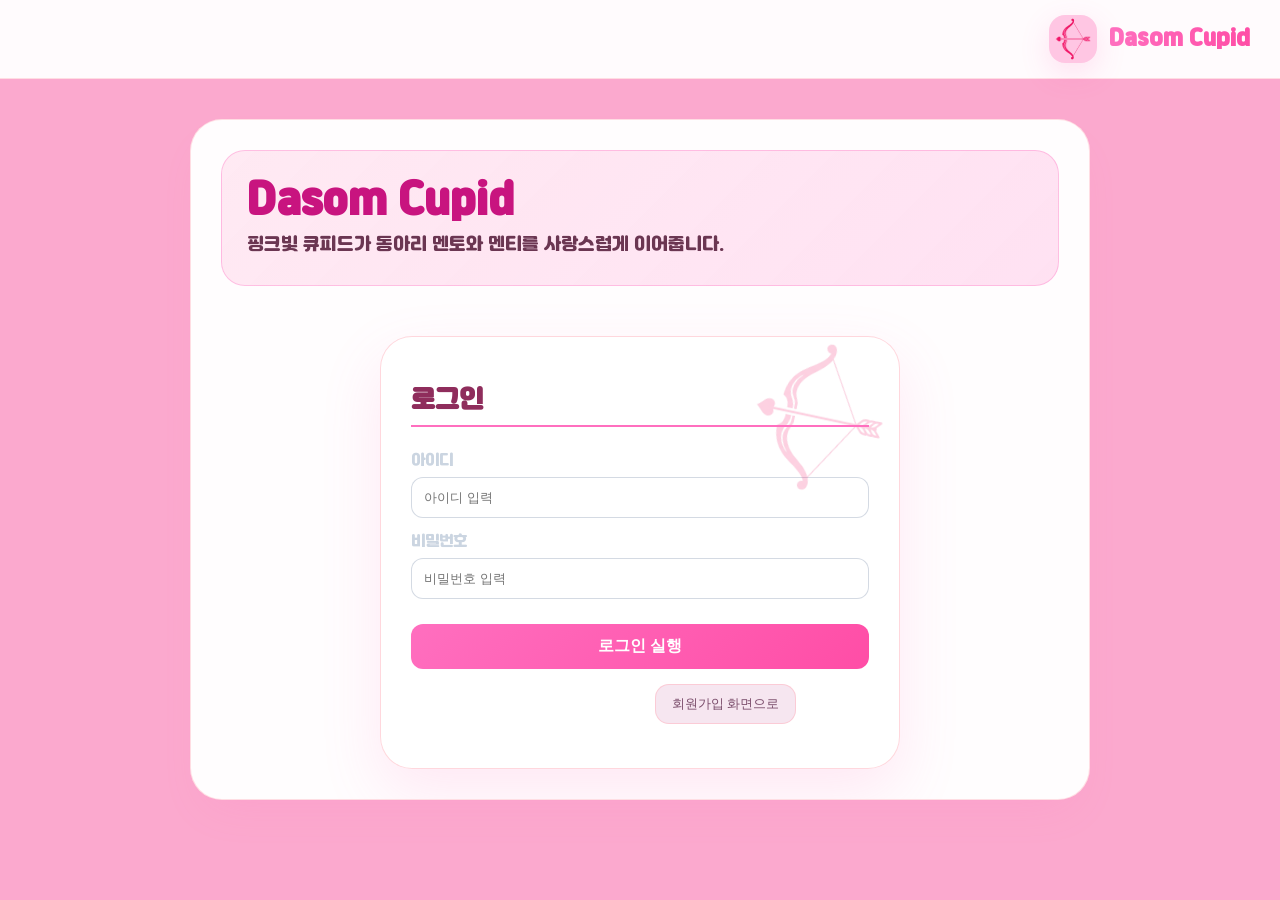
==== commit 1fe7f561: "master 병합 (폰트/디자인 수정)" ====
--- a/frontend/index.html
+++ b/frontend/index.html
@@ -27,7 +27,7 @@
         </div>
         <div class="logo">
             <span class="logo-mark" aria-hidden="true">
-                <img src="img/Dasom Logo.png" alt="Dasom Cupid 로고">
+                <img src="img/cupid_logo.png" alt="Dasom Cupid 로고">
             </span>
             <span class="logo-title">Dasom Cupid</span>
         </div>
--- a/frontend/css/mission.css
+++ b/frontend/css/mission.css
@@ -1,20 +1,16 @@
 :root {
-    --primary: #ff6fbf;
-    --primary-hover: #ff4da6;
-    --bg-color: #fff0f8;
-    --text-color: #2b1a32;
     --muted: #7a4d6b;
     --done: #ff90c8;
     --locked-bg: rgba(255, 223, 242, 0.7);
-    --card-bg: rgba(255, 255, 255, 0.95);
     --card-border: rgba(255, 182, 193, 0.55);
 }
 
-* { box-sizing: border-box; }
+* {
+    box-sizing: border-box;
+}
 
 body {
-    font-family: 'Inter', sans-serif;
-    background: linear-gradient(180deg, #fff0f8 0%, #ffe8f3 70%, #fff9fb 100%);
+    font-family: 'JalnanGothic', 'Inter', sans-serif;
     color: var(--text-color);
     margin: 0;
     min-height: 100vh;
@@ -85,8 +81,15 @@
 }
 
 @keyframes questPulse {
-    0%, 100% { box-shadow: 0 3px 10px rgba(0, 0, 0, 0.3); }
-    50% { box-shadow: 0 3px 18px 4px rgba(255, 111, 191, 0.75); }
+
+    0%,
+    100% {
+        box-shadow: 0 3px 10px rgba(0, 0, 0, 0.3);
+    }
+
+    50% {
+        box-shadow: 0 3px 18px 4px rgba(255, 111, 191, 0.75);
+    }
 }
 
 /* 섬 미션 목록 팝업 */
@@ -254,13 +257,11 @@
     position: absolute;
     transform: translate(-50%, -50%);
     border-radius: 50%;
-    background: radial-gradient(
-        ellipse at center,
-        rgba(28, 40, 64, 0.62) 0%,
-        rgba(28, 40, 64, 0.5) 40%,
-        rgba(28, 40, 64, 0.22) 68%,
-        rgba(28, 40, 64, 0) 88%
-    );
+    background: radial-gradient(ellipse at center,
+            rgba(28, 40, 64, 0.62) 0%,
+            rgba(28, 40, 64, 0.5) 40%,
+            rgba(28, 40, 64, 0.22) 68%,
+            rgba(28, 40, 64, 0) 88%);
     transition: opacity 0.7s ease;
     pointer-events: none;
 }
@@ -321,8 +322,15 @@
 }
 
 @keyframes walkerBob {
-    0%, 100% { margin-top: 0; }
-    50% { margin-top: -6px; }
+
+    0%,
+    100% {
+        margin-top: 0;
+    }
+
+    50% {
+        margin-top: -6px;
+    }
 }
 
 /* 미션 목록 */
@@ -504,11 +512,28 @@
 }
 
 @keyframes stampIn {
-    0% { opacity: 0; transform: translate(-50%, -50%) rotate(-12deg) scale(2); }
-    30% { opacity: 1; transform: translate(-50%, -50%) rotate(-12deg) scale(0.9); }
-    45% { transform: translate(-50%, -50%) rotate(-12deg) scale(1.05); }
-    70% { transform: translate(-50%, -50%) rotate(-12deg) scale(1); }
-    100% { opacity: 0; transform: translate(-50%, -50%) rotate(-12deg) scale(1); }
+    0% {
+        opacity: 0;
+        transform: translate(-50%, -50%) rotate(-12deg) scale(2);
+    }
+
+    30% {
+        opacity: 1;
+        transform: translate(-50%, -50%) rotate(-12deg) scale(0.9);
+    }
+
+    45% {
+        transform: translate(-50%, -50%) rotate(-12deg) scale(1.05);
+    }
+
+    70% {
+        transform: translate(-50%, -50%) rotate(-12deg) scale(1);
+    }
+
+    100% {
+        opacity: 0;
+        transform: translate(-50%, -50%) rotate(-12deg) scale(1);
+    }
 }
 
 /* 클리어 이펙트: 컨페티 (대안, CURRENT_EFFECT를 "confetti"로 바꾸면 적용) */
@@ -534,8 +559,15 @@
 }
 
 @keyframes confettiBurst {
-    0% { opacity: 1; transform: translate(0, 0) rotate(0deg); }
-    100% { opacity: 0; transform: translate(var(--dx), var(--dy)) rotate(360deg); }
+    0% {
+        opacity: 1;
+        transform: translate(0, 0) rotate(0deg);
+    }
+
+    100% {
+        opacity: 0;
+        transform: translate(var(--dx), var(--dy)) rotate(360deg);
+    }
 }
 
 /* 클리어 이펙트: 네온 링 (대안, CURRENT_EFFECT를 "neon"으로 바꾸면 적용) */
@@ -564,7 +596,17 @@
 }
 
 @keyframes neonExpand {
-    0% { transform: scale(0.3); opacity: 0.9; }
-    70% { opacity: 0.5; }
-    100% { transform: scale(6); opacity: 0; }
-}
+    0% {
+        transform: scale(0.3);
+        opacity: 0.9;
+    }
+
+    70% {
+        opacity: 0.5;
+    }
+
+    100% {
+        transform: scale(6);
+        opacity: 0;
+    }
+}
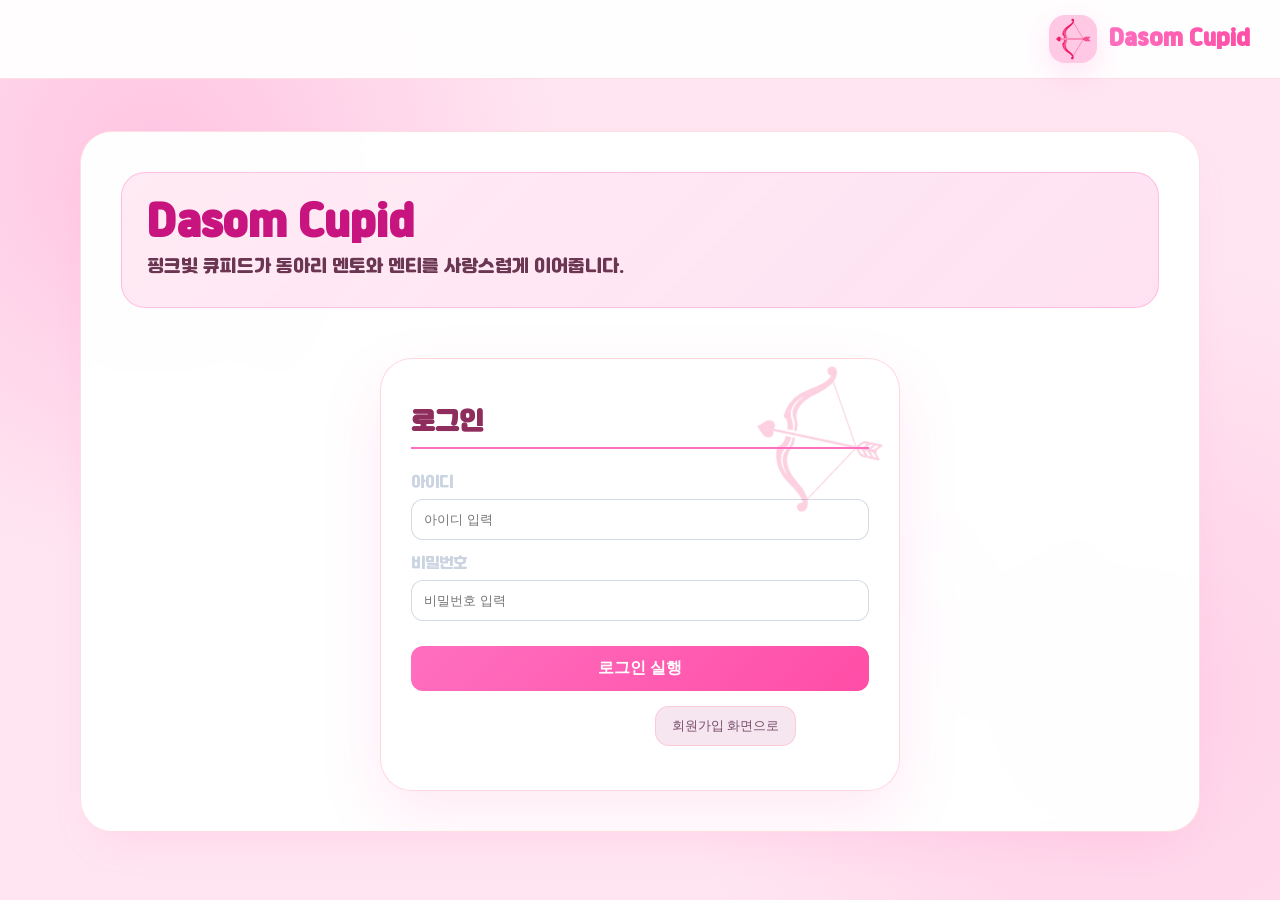
==== commit 0a0b07cc: "f" ====
--- a/frontend/index.html
+++ b/frontend/index.html
@@ -14,6 +14,9 @@
         <div class="shape shape-1"></div>
         <div class="shape shape-2"></div>
         <div class="shape shape-3"></div>
+        <div class="shape shape-4"></div>
+        <div class="shape shape-5"></div>
+        <div class="shape shape-6"></div>
     </div>
     
     <nav id="navbar" class="glass-nav">
@@ -23,6 +26,7 @@
             <button onclick="switchScreen('score')" id="btn-score" style="display:none;">리더보드</button>
             <button onclick="switchScreen('matching')" id="btn-matching" style="display:none;">매칭 현황</button>
             <button onclick="switchScreen('users')" id="btn-users" style="display:none;">회원 목록</button>
+            <button onclick="switchScreen('admin-mission')" id="btn-admin-mission" style="display:none; color:var(--primary-hover); font-weight:700;">미션 관리</button>
             <button onclick="logout()" id="btn-logout" class="nav-logout" style="display:none;">로그아웃</button>
         </div>
         <div class="logo">
@@ -157,11 +161,6 @@
                 <div id="mission-walker" class="walker-marker"><img src="img/girl-cutout.png" alt="진행 캐릭터"></div>
             </div>
             <p class="map-hint">섬 위의 <strong>?</strong> 를 눌러 그 섬의 미션을 확인하세요.</p>
-            <div class="debug-panel" id="missionDebugPanel">
-                <label for="missionDebugSlider">진행도 조절 (테스트용): <span id="missionDebugValue">0</span> / 8</label>
-                <input type="range" id="missionDebugSlider" min="0" max="8" value="0" step="1">
-                <div style="margin-top:8px; font-size:12px; color:var(--muted);">테스트용 슬라이더는 화면 진행도만 조절합니다.</div>
-            </div>
             <div class="card glass-card" id="assign-mission-admin" style="margin-top:20px; border: 1px dashed #a855f7; display:none;">
                 <h3>새로운 미션 할당 (관리자용 Mock)</h3>
                 <input type="number" id="mission-match-id" placeholder="매칭 ID (위의 내 매칭정보에서 확인)" style="margin-bottom:10px;">
@@ -213,6 +212,34 @@
                 </tbody>
             </table>
         </div>
+
+        <!-- 7. 관리자 미션 관리 창 -->
+        <div id="admin-mission" class="screen fade-in">
+            <h2>미션 관리</h2>
+
+            <div class="card glass-card">
+                <h3>미션 목록</h3>
+                <p class="catalog-note" id="catalog-note"></p>
+
+                <div class="catalog-add">
+                    <input type="text" id="catalog-new-title" placeholder="새 미션 제목">
+                    <input type="number" id="catalog-new-points" value="100" min="0" step="10" title="배점">
+                    <button class="btn-primary" onclick="addCatalogMission()">추가</button>
+                </div>
+                <p id="catalog-msg" class="msg"></p>
+
+                <div id="catalog-list" class="catalog-list"></div>
+            </div>
+
+            <div class="card glass-card" style="margin-top:20px;">
+                <h3>승인 대기 중인 유저의 미션 사진 목록</h3>
+                <div class="actions">
+                    <button class="btn-secondary" onclick="fetchAdminPendingMissions()">목록 새로고침</button>
+                </div>
+                <div id="admin-pending-list" style="display:flex; flex-direction:column; gap:15px; margin-top:10px;">
+                </div>
+            </div>
+        </div>
     </div>
 
     <!-- 섬 미션 목록 팝업 (지도의 ? 아이콘 클릭 시) -->
@@ -235,7 +262,7 @@
             <p class="modal-msg" id="missionModalMsg"></p>
             <div class="modal-actions">
                 <button id="missionModalCancel" class="btn-secondary">취소</button>
-                <button id="missionModalSubmit" class="btn-primary">완료 처리</button>
+                <button id="missionModalSubmit" class="btn-primary">미션 승인 요청</button>
             </div>
         </div>
     </div>
--- a/frontend/css/style.css
+++ b/frontend/css/style.css
@@ -1,7 +1,7 @@
 :root {
     --primary: #ff6fbf;
     --primary-hover: #ff4da6;
-    --bg-color: #fba9ce;
+    --bg-color: #ffe5f1;
     --text-color: #2b1a32;
     --glass-bg: rgba(255, 255, 255, 0.95);
     --glass-border: rgba(255, 182, 193, 0.45);
@@ -20,7 +20,10 @@
 
 body {
     font-family: 'JalnanGothic', 'Inter', sans-serif;
-    background: var(--bg-color);
+    background:
+        radial-gradient(circle at 12% 18%, rgba(255, 164, 211, 0.5), transparent 30%),
+        radial-gradient(circle at 88% 78%, rgba(255, 198, 226, 0.72), transparent 34%),
+        var(--bg-color);
     color: var(--text-color);
     margin: 0;
     padding: 0;
@@ -30,43 +33,76 @@
 
 /* Background Animated Shapes for modern look */
 .background-shapes {
-    display: none;
+    display: block;
+    position: fixed;
+    inset: 0;
+    overflow: hidden;
+    pointer-events: none;
+    z-index: 0;
 }
 
 .shape {
     position: absolute;
-    filter: blur(80px);
-    opacity: 0.6;
+    width: 420px;
+    height: 420px;
+    background: url('../img/Dasom Logo.png') center / contain no-repeat;
+    filter: blur(5px);
+    opacity: 0.18;
     animation: float 20s infinite alternate;
 }
 
 .shape-1 {
-    top: -10%;
-    left: -10%;
+    top: 8%;
+    left: 4%;
+    transform: rotate(-14deg);
+}
+
+.shape-2 {
+    right: 2%;
+    bottom: 4%;
     width: 520px;
     height: 520px;
-    background: #ff99c8;
-    border-radius: 50%;
-}
-
-.shape-2 {
-    bottom: -20%;
-    right: -14%;
-    width: 640px;
-    height: 640px;
-    background: #ff5eb1;
-    border-radius: 50%;
+    transform: rotate(16deg);
     animation-delay: -5s;
 }
 
 .shape-3 {
-    top: 32%;
-    left: 42%;
-    width: 360px;
-    height: 360px;
-    background: #ffb8d9;
-    border-radius: 50%;
+    top: 42%;
+    left: 43%;
+    width: 300px;
+    height: 300px;
+    transform: rotate(8deg);
     animation-delay: -10s;
+}
+
+.shape-4 {
+    top: 16%;
+    right: 19%;
+    width: 250px;
+    height: 250px;
+    transform: rotate(-24deg);
+    opacity: 0.14;
+    animation-delay: -3s;
+}
+
+.shape-5 {
+    left: 20%;
+    bottom: 2%;
+    width: 340px;
+    height: 340px;
+    transform: rotate(22deg);
+    opacity: 0.15;
+    animation-delay: -14s;
+}
+
+.shape-6 {
+    top: 66%;
+    right: 32%;
+    width: 190px;
+    height: 190px;
+    transform: rotate(-8deg);
+    opacity: 0.13;
+    animation-delay: -18s;
 }
 
 @keyframes float {
@@ -124,17 +160,11 @@
 .logo-title {
     display: inline-block;
     background: linear-gradient(90deg, #ff6fbf, #ff4da6);
+    background-clip: text;
     -webkit-background-clip: text;
     -webkit-text-fill-color: transparent;
 }
-
-<<<<<<< HEAD .nav-links {
-    display: flex;
-    align-items: center;
-    gap: 8px;
-}
-
-=======>>>>>>>master .nav-links button {
+.nav-links button {
     background: rgba(255, 255, 255, 0.75);
     color: var(--text-color);
     border: 1px solid var(--glass-border);
@@ -170,7 +200,6 @@
     box-shadow: none;
     position: relative;
 }
-
 .nav-links .nav-logout::before {
     content: '';
     position: absolute;
@@ -179,7 +208,6 @@
     height: 60%;
     border-left: 1px solid var(--glass-border);
 }
-
 .nav-links .nav-logout:hover {
     background: var(--primary);
     color: #fff;
@@ -188,9 +216,10 @@
 
 /* Container */
 .container {
-    max-width: 900px;
-    margin: 40px auto;
-    padding: 30px;
+    width: min(1120px, calc(100% - 40px));
+    max-width: 1120px;
+    margin: 52px auto;
+    padding: 40px;
     border-radius: 32px;
 }
 
@@ -201,6 +230,7 @@
     border: 1px solid var(--glass-border);
     box-shadow: 0 20px 45px -20px var(--shadow-color);
     position: relative;
+    z-index: 1;
     overflow: hidden;
 }
 
@@ -474,32 +504,52 @@
     gap: 18px;
     align-items: start;
 }
-
-.profile-grid .card {
-    margin-bottom: 0;
-}
-
+.profile-grid .card { margin-bottom: 0; }
 .profile-grid #partner-info {
     border: 1px solid rgba(255, 111, 191, 0.45);
     background: rgba(255, 111, 191, 0.07);
 }
-
 .partner-name {
     font-size: 1.35rem;
     font-weight: 700;
     color: var(--primary-hover, #ff4da6);
     margin: 4px 0 12px;
 }
-
-.partner-wait {
-    font-size: 0.88rem;
-    color: var(--muted, #8f2d5c);
+.partner-wait { font-size: 0.88rem; color: var(--muted, #8f2d5c); }
+
+.match-reason {
+    margin: 18px 0 0;
+    padding: 14px 16px;
+    border: 1px solid rgba(255, 111, 191, 0.6);
+    border-left: 4px solid var(--primary-hover);
+    border-radius: 14px;
+    background: linear-gradient(135deg, rgba(255, 240, 249, 0.96), rgba(255, 220, 238, 0.72));
+    color: #713458;
+    box-shadow: 0 8px 18px rgba(255, 111, 191, 0.12);
+    line-height: 1.65;
+}
+
+.match-reason-label {
+    display: inline-block;
+    margin-right: 8px;
+    padding: 3px 9px;
+    border-radius: 999px;
+    background: var(--primary-hover);
+    color: #fff;
+    font-size: 0.78rem;
+    font-weight: 700;
+    vertical-align: 1px;
+    box-shadow: 0 3px 8px rgba(255, 77, 166, 0.24);
 }
 
 @media (max-width: 760px) {
-    .profile-grid {
-        grid-template-columns: 1fr;
+    .container {
+        width: calc(100% - 24px);
+        margin: 24px auto;
+        padding: 22px 16px;
     }
+
+    .profile-grid { grid-template-columns: 1fr; }
 }
 
 /* Table Styles */
@@ -523,6 +573,53 @@
     color: #e2e8f0;
 }
 
+#score h2 {
+    color: #c8147f;
+    text-shadow: 0 2px 0 #fff, 0 0 14px rgba(255, 111, 191, 0.32);
+}
+
+#score table {
+    overflow: hidden;
+    border: 1px solid rgba(255, 111, 191, 0.35);
+    border-radius: 16px;
+    background: rgba(255, 247, 252, 0.86);
+    box-shadow: 0 12px 28px rgba(255, 111, 191, 0.14);
+}
+
+#score th {
+    background: linear-gradient(135deg, #ff8dca, #ff5eae);
+    color: #fff;
+    border-bottom-color: rgba(255, 255, 255, 0.5);
+    text-shadow: 0 1px 2px rgba(155, 22, 100, 0.28);
+}
+
+#score td {
+    color: #713458;
+    border-bottom-color: rgba(255, 182, 193, 0.35);
+}
+
+#score tr:nth-child(even) td {
+    background: rgba(255, 226, 241, 0.42);
+}
+
+#score tr:hover td {
+    background: rgba(255, 196, 224, 0.52);
+}
+
+#score .leaderboard-medal {
+    display: inline-block;
+    font-size: 1.35rem;
+    line-height: 1;
+    vertical-align: middle;
+    filter: drop-shadow(0 2px 3px rgba(184, 50, 124, 0.24));
+    animation: medalShimmer 2.4s ease-in-out infinite;
+}
+
+@keyframes medalShimmer {
+    0%, 100% { transform: translateY(0) rotate(-3deg); }
+    50% { transform: translateY(-2px) rotate(3deg) scale(1.06); }
+}
+
 tr:hover td {
     background-color: rgba(255, 255, 255, 0.02);
 }
--- a/frontend/css/mission.css
+++ b/frontend/css/mission.css
@@ -491,6 +491,142 @@
 .btn-primary:disabled {
     opacity: 0.5;
     cursor: not-allowed;
+}
+
+/* 제출 후 안내 배너 (alert 대체) */
+.mission-toast {
+    position: absolute;
+    left: 50%;
+    bottom: 6%;
+    transform: translateX(-50%);
+    background: rgba(43, 26, 50, 0.92);
+    color: #fff;
+    font-size: clamp(13px, 1.6vw, 16px);
+    padding: 12px 22px;
+    border-radius: 999px;
+    box-shadow: 0 10px 30px rgba(0, 0, 0, 0.35);
+    z-index: 13;
+    pointer-events: none;
+    white-space: nowrap;
+    animation: toastIn 2.6s ease forwards;
+}
+
+@keyframes toastIn {
+    0% {
+        opacity: 0;
+        transform: translateX(-50%) translateY(14px);
+    }
+
+    12%,
+    80% {
+        opacity: 1;
+        transform: translateX(-50%) translateY(0);
+    }
+
+    100% {
+        opacity: 0;
+        transform: translateX(-50%) translateY(-8px);
+    }
+}
+
+/* 클리어 이펙트: 성학 선배 (기본값)
+   사진은 원본 그대로 쓴다. 자르거나 보정하지 않는다. */
+.effect-senior {
+    position: absolute;
+    top: 50%;
+    left: 50%;
+    transform: translate(-50%, -50%);
+    z-index: 12;
+    pointer-events: none;
+    display: flex;
+    flex-direction: column;
+    align-items: center;
+    gap: 10px;
+}
+
+.effect-senior img {
+    width: min(62vw, 560px);
+    height: auto;
+    display: block;
+    border: 6px solid #fff;
+    border-radius: 10px;
+    box-shadow: 0 18px 50px rgba(0, 0, 0, 0.55);
+    opacity: 0;
+    animation: seniorBurst 1.8s cubic-bezier(.2, .9, .25, 1) forwards;
+}
+
+.effect-senior-text {
+    font-size: clamp(28px, 5vw, 54px);
+    font-weight: 900;
+    letter-spacing: 3px;
+    color: #fff;
+    text-shadow: 0 0 12px var(--primary), 0 4px 10px rgba(0, 0, 0, 0.6);
+    opacity: 0;
+    animation: seniorText 1.8s ease forwards;
+}
+
+@keyframes seniorBurst {
+    0% {
+        opacity: 0;
+        transform: scale(0.15) rotate(-14deg);
+    }
+
+    10% {
+        opacity: 1;
+        transform: scale(1.18) rotate(6deg);
+    }
+
+    18% {
+        transform: scale(0.96) rotate(-5deg);
+    }
+
+    26% {
+        transform: scale(1.06) rotate(4deg);
+    }
+
+    34% {
+        transform: scale(1) rotate(-3deg);
+    }
+
+    42% {
+        transform: scale(1.02) rotate(3deg);
+    }
+
+    50%,
+    80% {
+        opacity: 1;
+        transform: scale(1) rotate(0deg);
+    }
+
+    100% {
+        opacity: 0;
+        transform: scale(1.25) rotate(2deg);
+    }
+}
+
+@keyframes seniorText {
+
+    0%,
+    12% {
+        opacity: 0;
+        transform: scale(0.6);
+    }
+
+    22% {
+        opacity: 1;
+        transform: scale(1.15);
+    }
+
+    30%,
+    80% {
+        opacity: 1;
+        transform: scale(1);
+    }
+
+    100% {
+        opacity: 0;
+        transform: scale(1.1);
+    }
 }
 
 /* 클리어 이펙트: 도장 */
